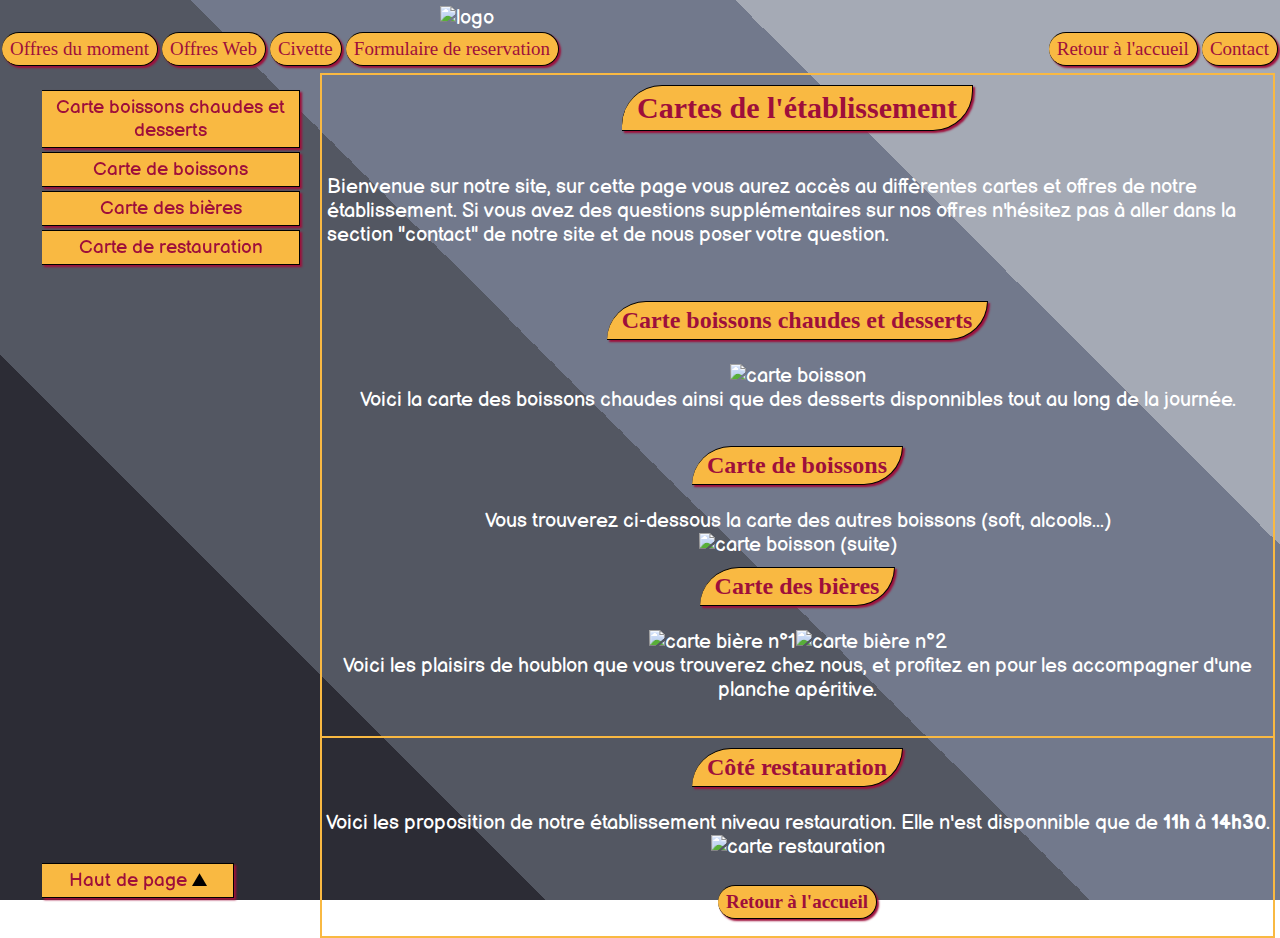
==== Cartes/cartes.html @ 9ee10f63 "Add files via upload" ====
<!doctype html>
<html lang="fr">
    <head>
         <title>Cartes et offres</title>
        <meta charset="utf-8">
        <link rel="stylesheet" href="../styles/html.css">
        <link rel="stylesheet" href="../styles/header.css">
        <link rel="stylesheet" href="../styles/cartes.css">
        <link href="https://fonts.googleapis.com/css2?family=Balsamiq+Sans&display=swap" rel="stylesheet">
        <meta name="author" content="Le versailles">
        <meta name="description" content="formulaire de reservation de couverts">
        <meta name="viewport" content="width=device-width">
         <link rel="shortcut icon" href="../imgs/si.ico">
    </head>
    <body>
         <header id="header">
            <img src="../imgs/si2.png" alt="logo" class="logo">
            <nav>
                <ul>
                    
                    <li><a>Offres du moment</a></li>
                    <li><a>Offres Web</a></li>
                    <li><a href="../Civette/civette.html" title="civette">Civette</a></li>
                    <li><a href="../Formulaire/Formulaire.html" title="réservation">Formulaire de reservation</a></li>
                    <li><a href="../Contact/contact.html" title="contact">Contact</a></li>
                    <li><a href="../index.html" title="accueil">Retour à l'accueil</a></li>
                    
                </ul>
            </nav>
        </header>
         <aside> <ul class="nav">
                    <li><a href="./cartes.html#boisson1" title="carte chauds">Carte boissons chaudes et desserts</a></li>
                    <li><a href="./cartes.html#boisson2" title="cartes boissons">Carte de boissons</a></li>
                    <li><a href="./cartes.html#bieres" title="bières">Carte des bières</a></li>
                    <li><a href="./cartes.html#carter" title="carte restauration">Carte de restauration</a></li>
                   <li><a href="./cartes.html#header" title="haut de page" class="topback">Haut de page <svg height="15px" width="15px" xmlns="http://www.w3.org/2000/svg" viewBox="0 0 100 100">
  <polygon points="50 15, 100 100, 0 100"/>
</svg></a></li>
                   </ul></aside>
        
        <main>
            <div><h1>Cartes de l'établissement</h1></div>
            <br/>
            <p>Bienvenue sur notre site, sur cette page vous aurez accès au diffèrentes cartes et offres de notre établissement. Si vous avez des questions supplémentaires sur nos offres n'hésitez pas à aller dans la section "contact" de notre site et de nous poser votre question.</p>
            <br/>
            
             
            
            <section id="boisson1">
                <div><h2>Carte boissons chaudes et desserts</h2></div>
                <br/>
                <figure>
                <img src="../imgs/carte1.jpg" alt="carte boisson"><figcaption> Voici la carte des boissons chaudes ainsi que des desserts disponnibles tout au long de la journée.</figcaption></figure>
                    </section>
            <br/>
            <section id="boisson2">
                <div><h2>Carte de boissons</h2></div>
                <br/>
                <figure><figcaption> Vous trouverez ci-dessous la carte des autres boissons (soft, alcools...)</figcaption><img src="../imgs/carte2.jpg" alt="carte boisson (suite)" class="double">
                </figure>
            </section>
            <section id="bieres">
                <div><h2>Carte des bières</h2></div>
                <br/>
                <figure><img src="../imgs/carteb1.jpg" alt="carte bière n°1"><img src="../imgs/carteb2.jpg" alt="carte bière n°2"><figcaption> Voici les plaisirs de houblon que vous trouverez chez nous, et profitez en pour les accompagner d'une planche apéritive.</figcaption>
                </figure>
            </section>
            <br/>
           <hr/>
            <section id="carter">
                <div><h2>Côté restauration</h2></div>
                <br/>
                <figure><figcaption>Voici les proposition de notre établissement niveau restauration. Elle n'est disponnible que de <strong>11h</strong> à <strong>14h30</strong>.</figcaption>
                    <img src="../imgs/carte3.jpg" alt="carte restauration" class="double">
                    </figure>
            </section>
            <br/>
            <p class="center"><strong><a href="../index.html" title="accueil">Retour à l'accueil</a></strong></p>
        </main>
    </body>
</html>
---- styles/html.css ----
/* || HTML */

html, body {
  margin: 0;
  padding: 0;
    color: white;
}

html {
    box-sizing: border-box;
}

*, *::before, *::after {
    color: inherit;
    box-sizing: inherit;
}

html {
  font-size: 20px;
    font-family: 'Balsamiq Sans', cursive;
    background-image: linear-gradient(45deg, #2c2c35 25%,  #535762 25% 50%, #72798c 50% 75%, #a5aab5 75%);
    background-size: 100% 100vh;
    background-attachment: fixed;
}

body, main, article, section {
  max-width: 100vw;
  margin: 0 ;
 
}

hr {
    border: none;
    border-bottom: 2px solid #f9b942;
}
---- styles/header.css ----
/* || header */

.logo {
    margin: 0 auto;
    padding: 0;
    display: block;
    padding-top: 6px;
}



nav li {
    font-family: bradley hand, cursive;
}

nav ul {
    list-style-type: none;
    margin: 0;
  padding: 0;
    width: 100%;
    
}

nav li {
    float: left;

}


nav ul li:nth-child(5) {
    float: right;
}

nav ul li:nth-child(6) {
    float: right;
}

nav li a {
  display: inline-block;
  color: #9e0f3b;
  text-align: center;
  text-decoration: none;
     border-bottom: 1px solid black;
    border-top: 1px solid black;
        border-right: 1px solid black;
    border-radius: 30px;
     background-color: #f9b942;
    box-shadow: 2px 2px 2px #9e0f3b;
    margin: 2px;
}

nav li a:hover{
    color: #f9b942;
    background-color: #9e0f3b;
     border-bottom: 1px solid #9e0f3b;
    border-top: 1px solid #9e0f3b;
        border-right: 1px solid #9e0f3b;
    box-shadow: 2px 2px 2px #f9b942;
}

nav li a:active{
        color: #f9b942;
    box-shadow: 2px 2px 2px #f9b942 inset;
}

nav {
    display: flex;
    max-width: 100%;
}

img {
    width: 400px;
    padding: 0;
    
}

a {
  display: inline-block;
  color: #9e0f3b;
  text-align: center;
    padding: 5px 8px 5px 8px;
  text-decoration: none;
     border-bottom: 1px solid black;
    border-top: 1px solid black;
        border-right: 1px solid black;
    border-radius: 30px;
     background-color: #f9b942;
    box-shadow: 2px 2px 2px #9e0f3b;
    margin: 2px;
    font-size: 19px;
}

a:hover{
    color: #f9b942;
    background-color: #9e0f3b;
     border-bottom: 1px solid #9e0f3b;
    border-top: 1px solid #9e0f3b;
        border-right: 1px solid #9e0f3b;
    box-shadow: 2px 2px 2px #f9b942;
}

a:active{
        color: #f9b942;
    box-shadow: 2px 2px 2px #f9b942 inset;
}
---- styles/cartes.css ----
h1, h2 {
     display: inline-block;
    text-align: center;
    margin: auto;
    padding: 5px 15px 5px 15px;
    font-family: bradley hand, cursive;
  color: #9e0f3b;
     border-bottom: 1px solid black;
    border-top: 1px solid black;
        border-right: 1px solid black;
    border-radius: 40px 0;
     background-color: #f9b942;
    box-shadow: 2px 2px 2px #9e0f3b;
   
}

main {
        border-top: 2px solid #f9b942;
    border-left: 2px solid #f9b942;
    border-right: 2px solid #f9b942;
    margin-top: 5px;
    margin-left: 25%;
    margin-right: 5px;
    border-bottom: 2px solid #f9b942;
} 


div {
    display: block;
    text-align: center;
    margin-top: 10px;
}

figure {
    display: block;
    text-align: center;
    margin: auto;
}

h1 {
    font-size: 30px;
}

h2 {
    font-size: 24px;
}

figure img {
    max-width: 90%;
    width: 400px;
    height: 797px;
}

p.center {
    display: block;
    text-align: center;
    margin: auto;
    margin-bottom: 15px;
    font-family: bradley hand, cursive;
}

.double {
    width: 800px;
    max-width: 100%;
}

aside ul {
    list-style-type: none;
}

aside {
    float: left;
    width: 15%;
    display: inline-block;
    position: sticky;
    top: 0;
}

aside a {
    border-radius: 0;
    width: 170%;
}

.topback {
    position: fixed;
    bottom: 0;
    width: 15%;
}


p {
    margin-left: 5px;
}

svg {
    margin: 0;
}
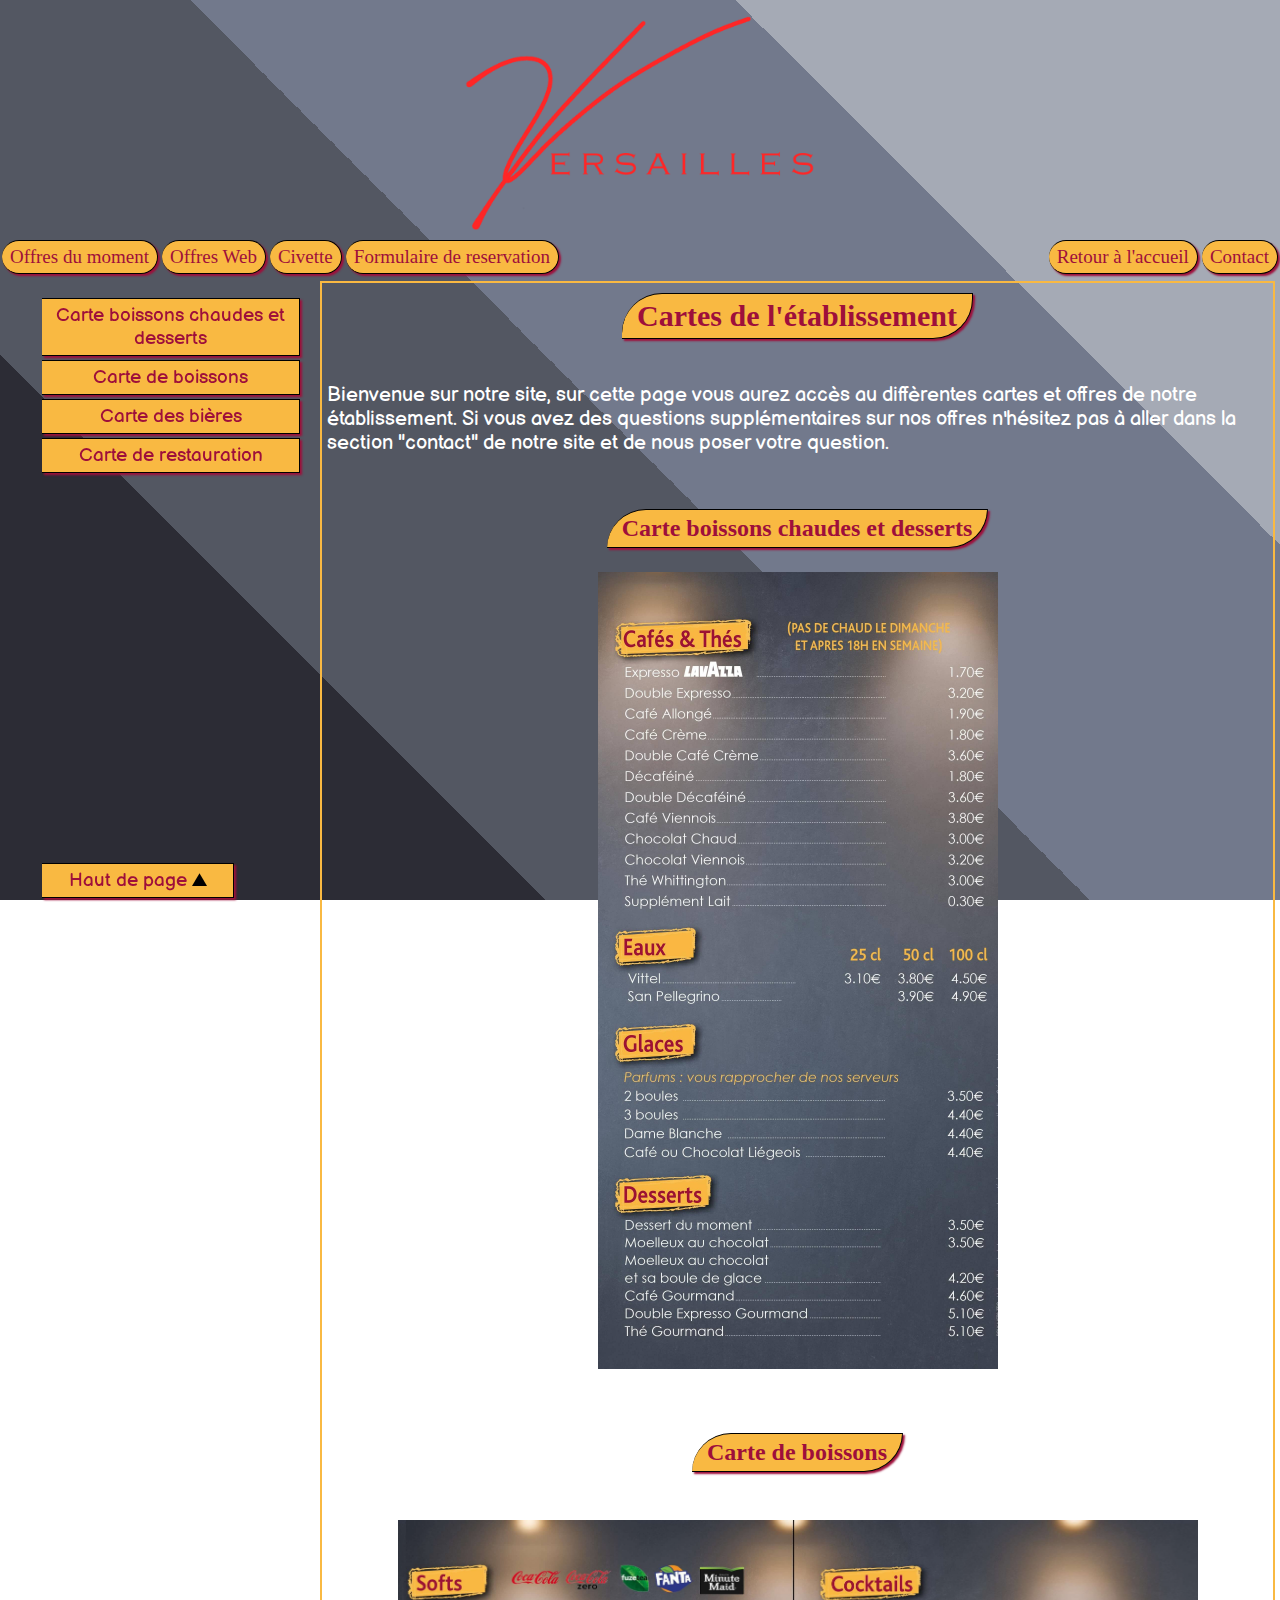
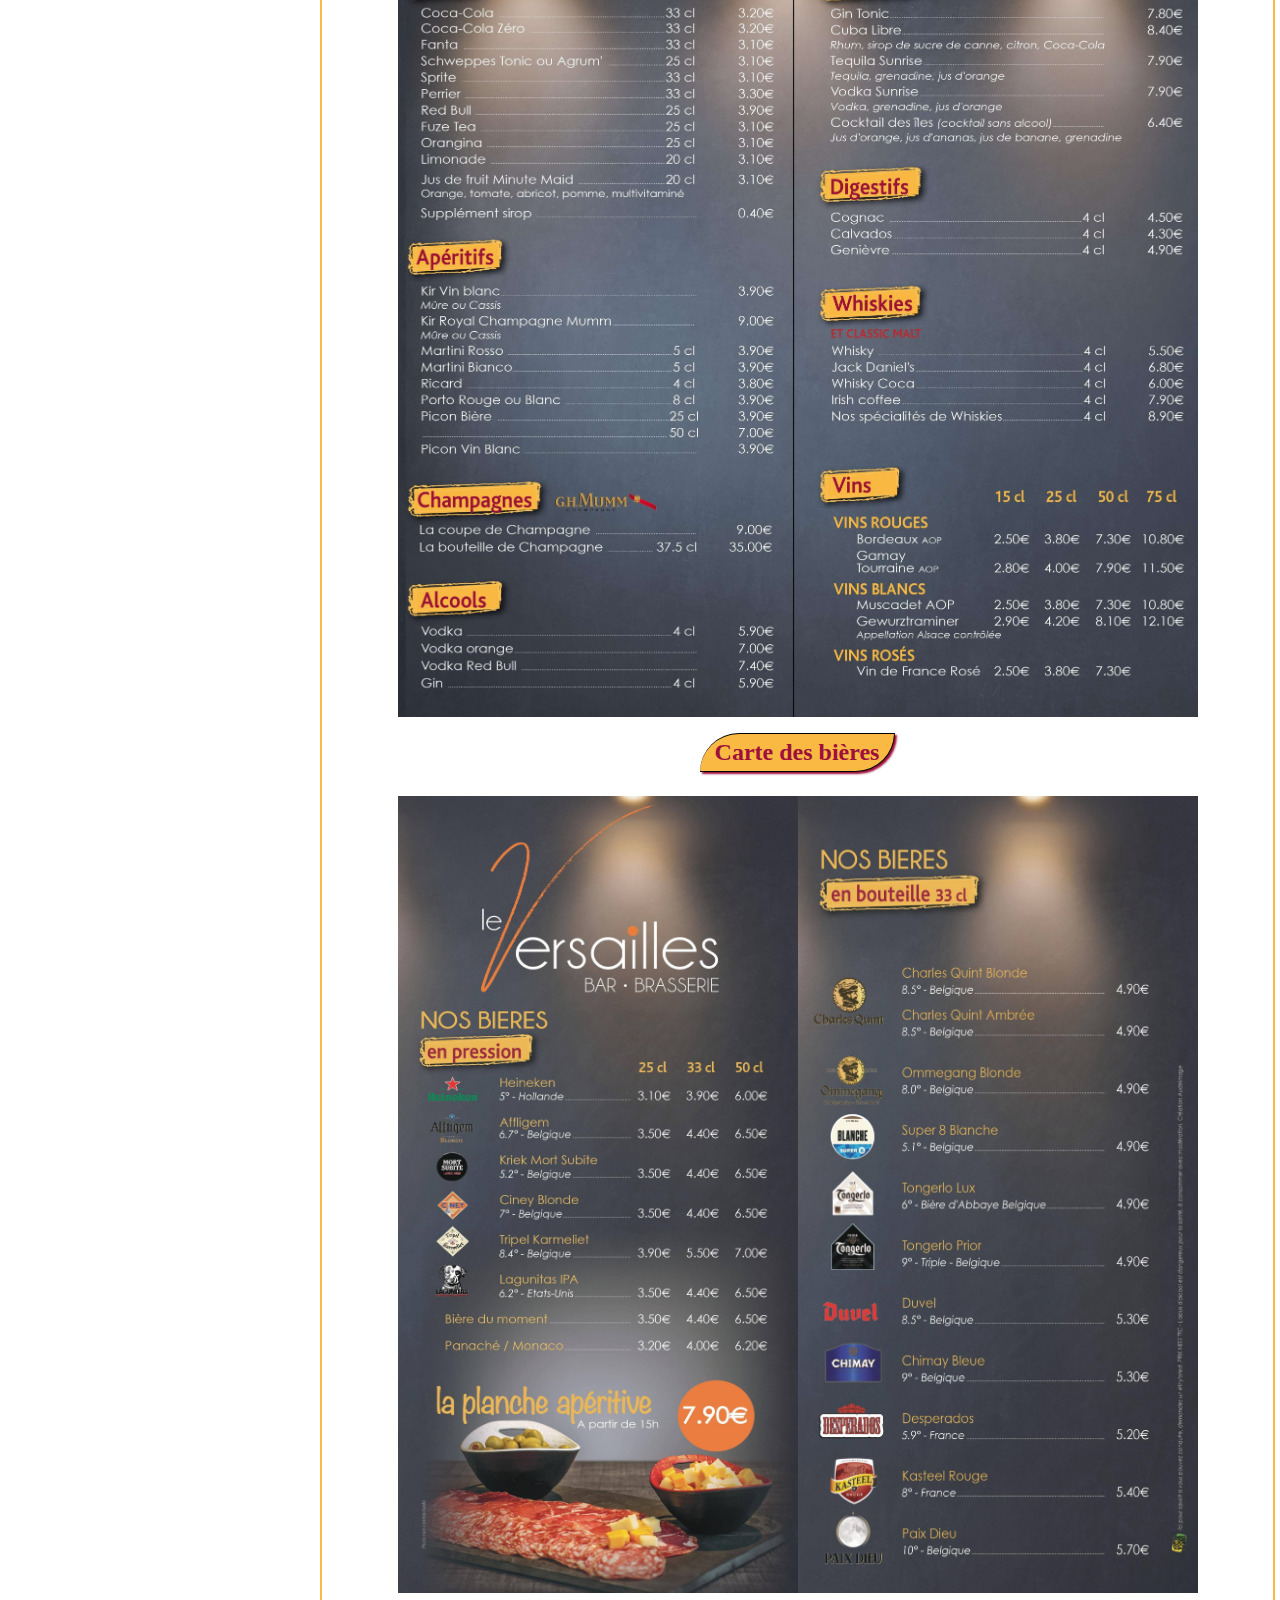
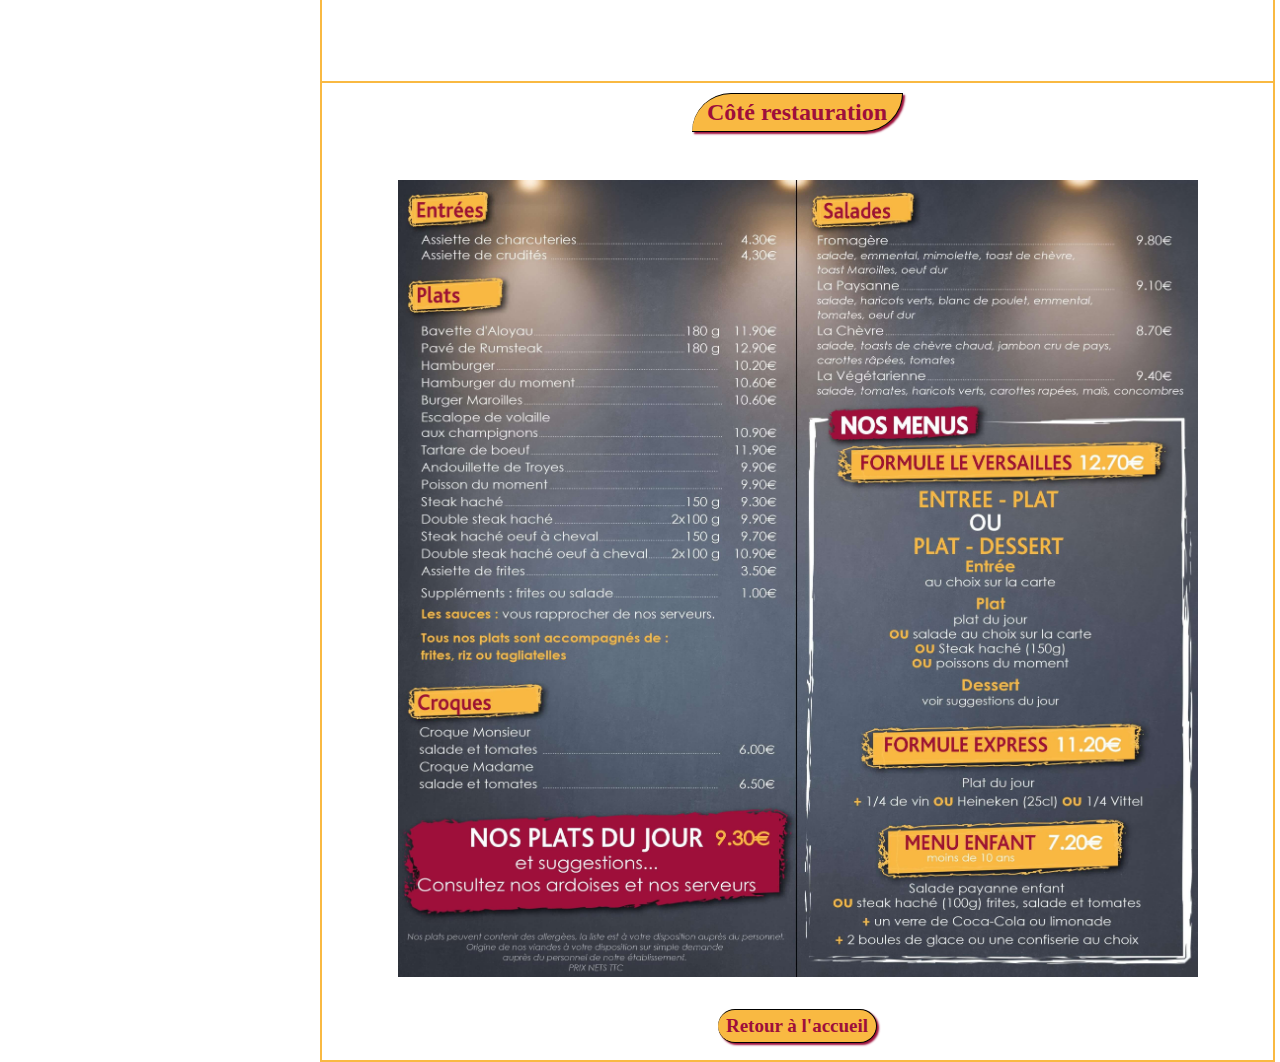
==== commit 93a812a0: "Add files via upload" ====
--- a/Cartes/cartes.html
+++ b/Cartes/cartes.html
@@ -8,7 +8,7 @@
         <link rel="stylesheet" href="../styles/cartes.css">
         <link href="https://fonts.googleapis.com/css2?family=Balsamiq+Sans&display=swap" rel="stylesheet">
         <meta name="author" content="Le versailles">
-        <meta name="description" content="formulaire de reservation de couverts">
+        <meta name="description" content="Cartes de l'établissement">
         <meta name="viewport" content="width=device-width">
          <link rel="shortcut icon" href="../imgs/si.ico">
     </head>
@@ -18,7 +18,7 @@
             <nav>
                 <ul>
                     
-                    <li><a>Offres du moment</a></li>
+                    <li><a href="../Offres/offres.html" title="Offres du moment">Offres du moment</a></li>
                     <li><a>Offres Web</a></li>
                     <li><a href="../Civette/civette.html" title="civette">Civette</a></li>
                     <li><a href="../Formulaire/Formulaire.html" title="réservation">Formulaire de reservation</a></li>
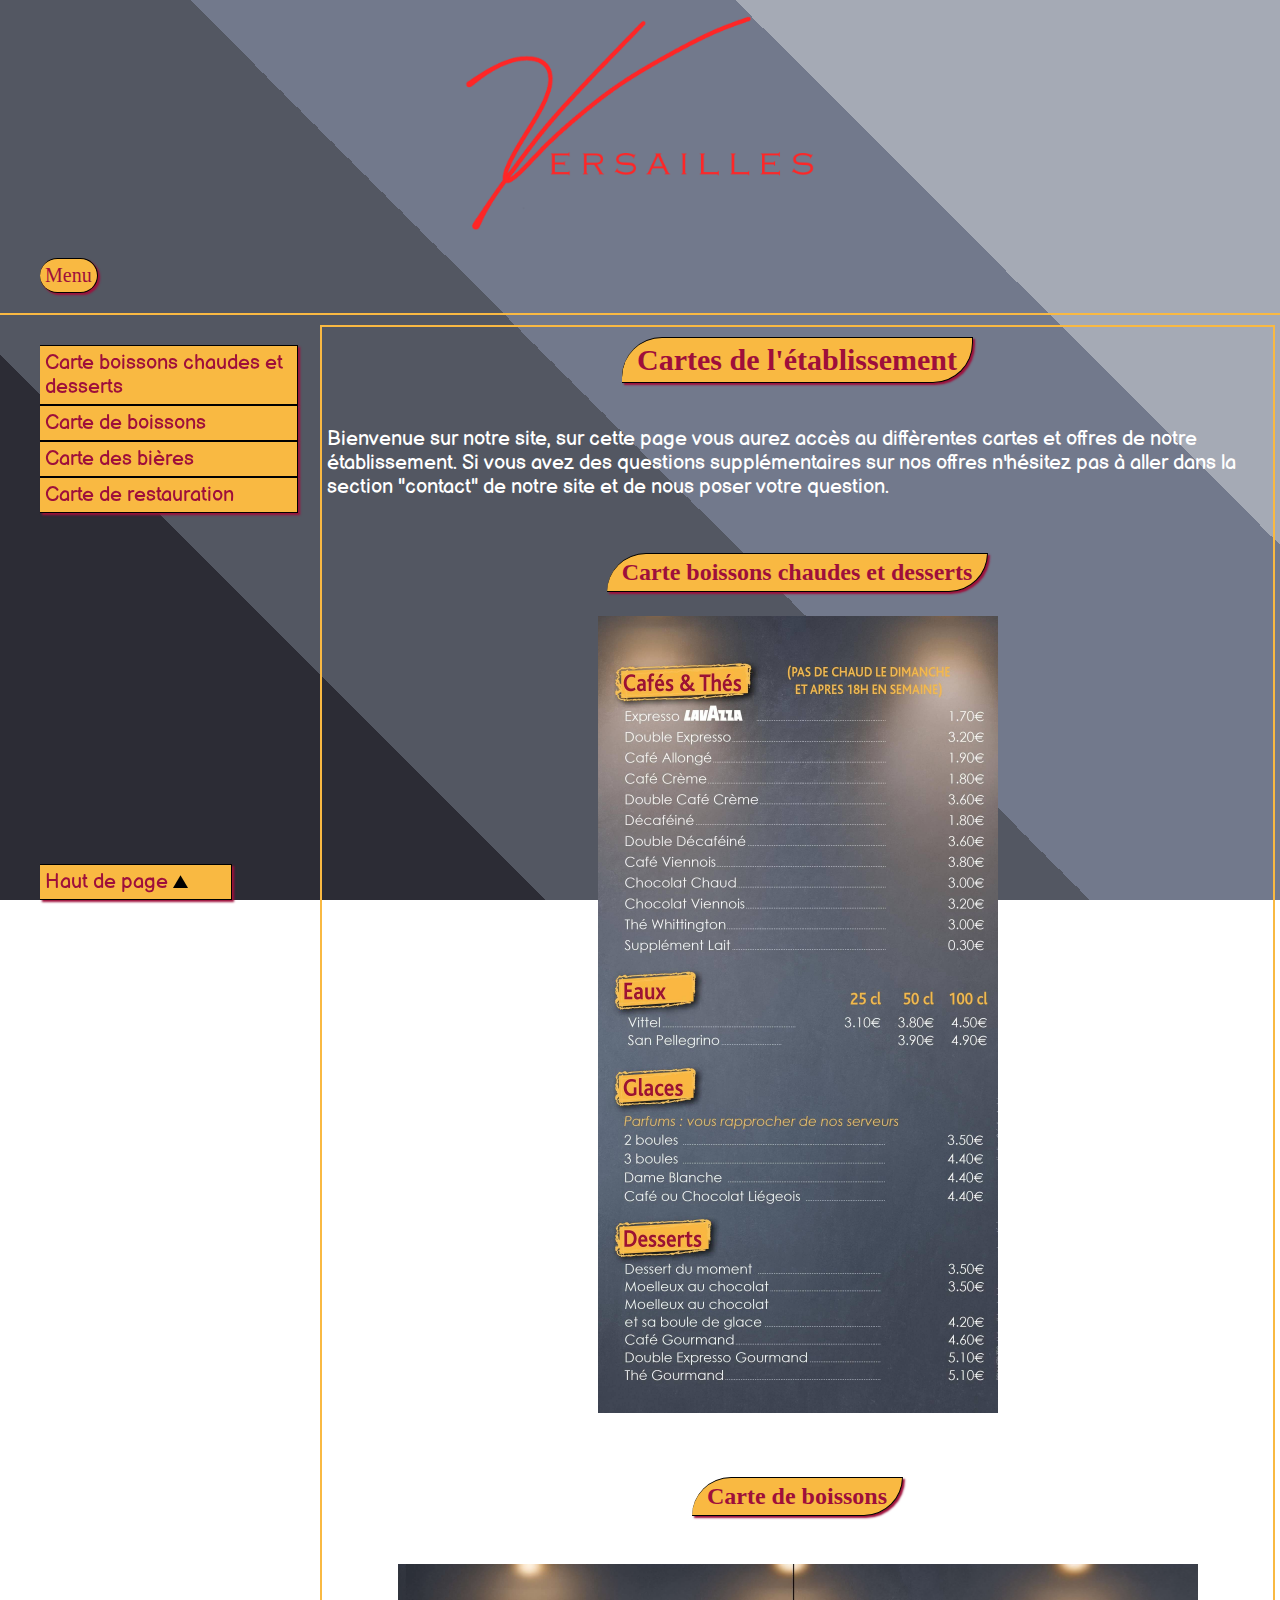
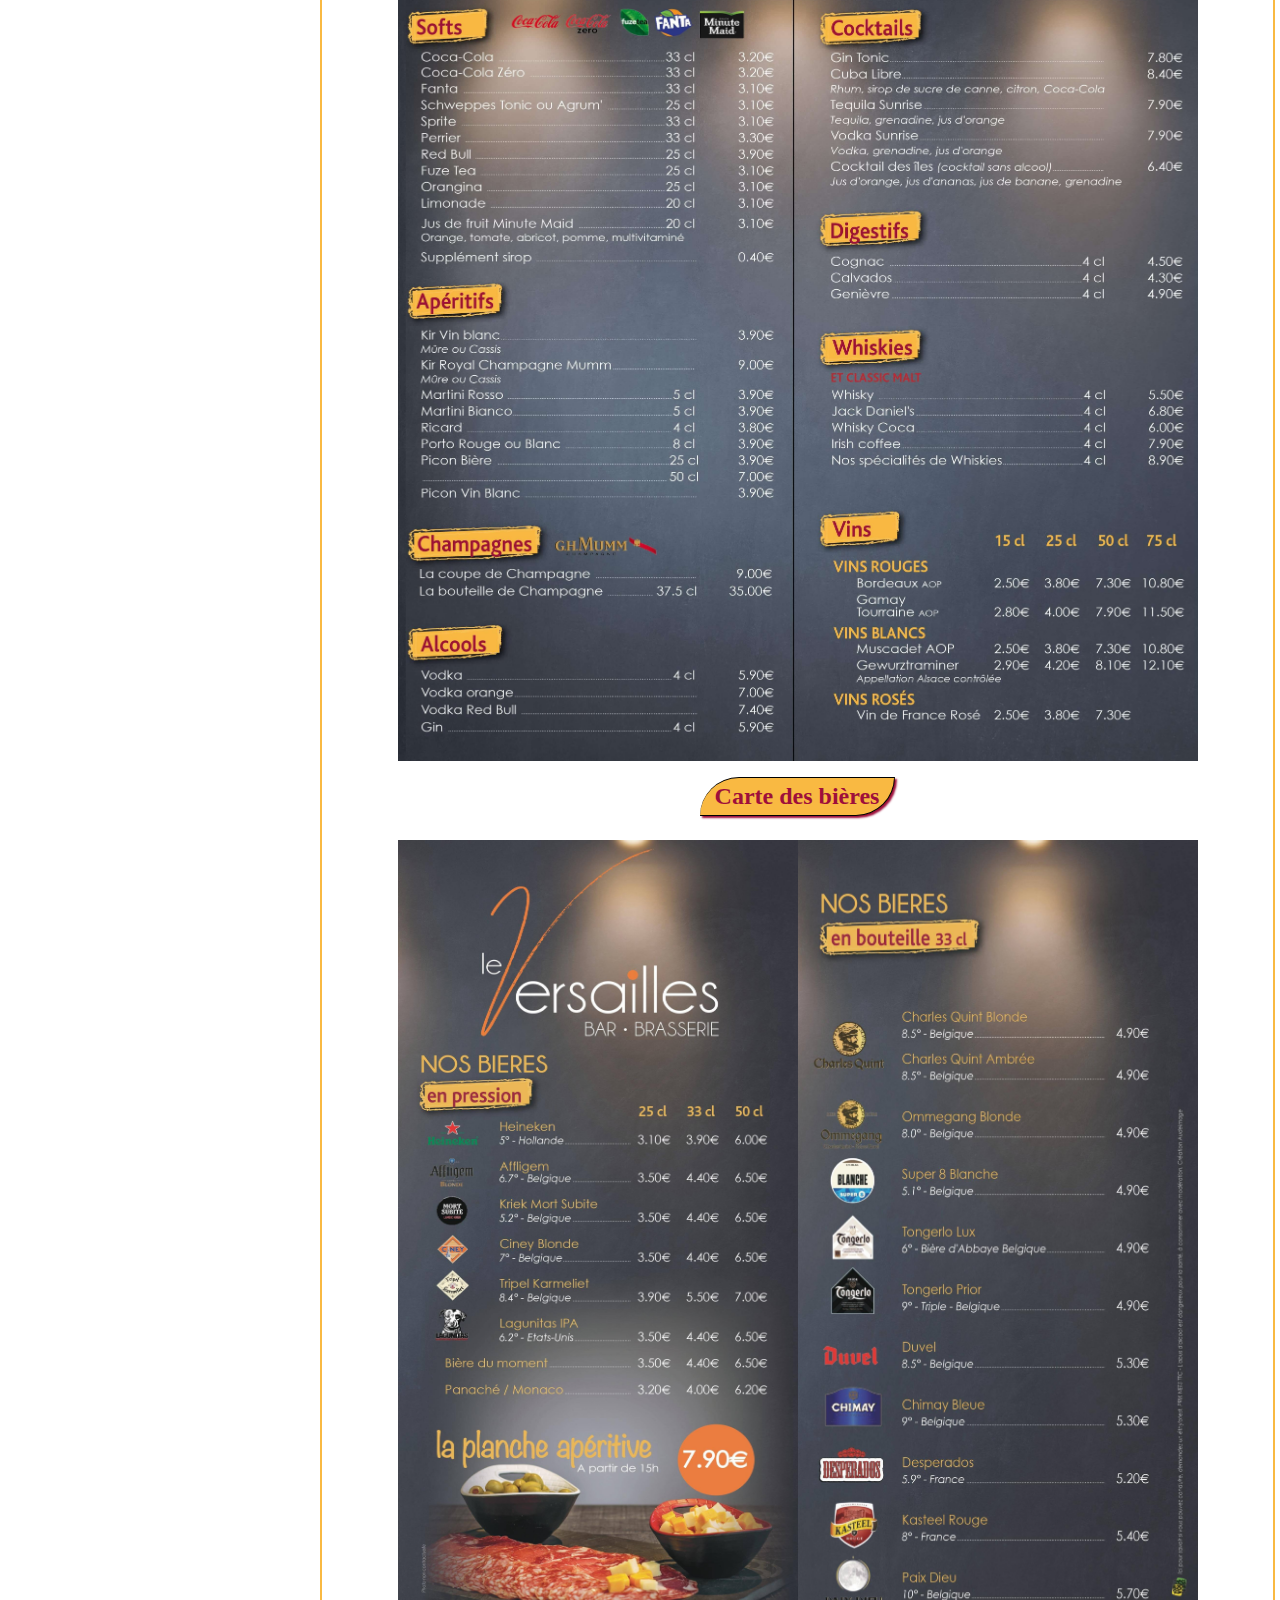
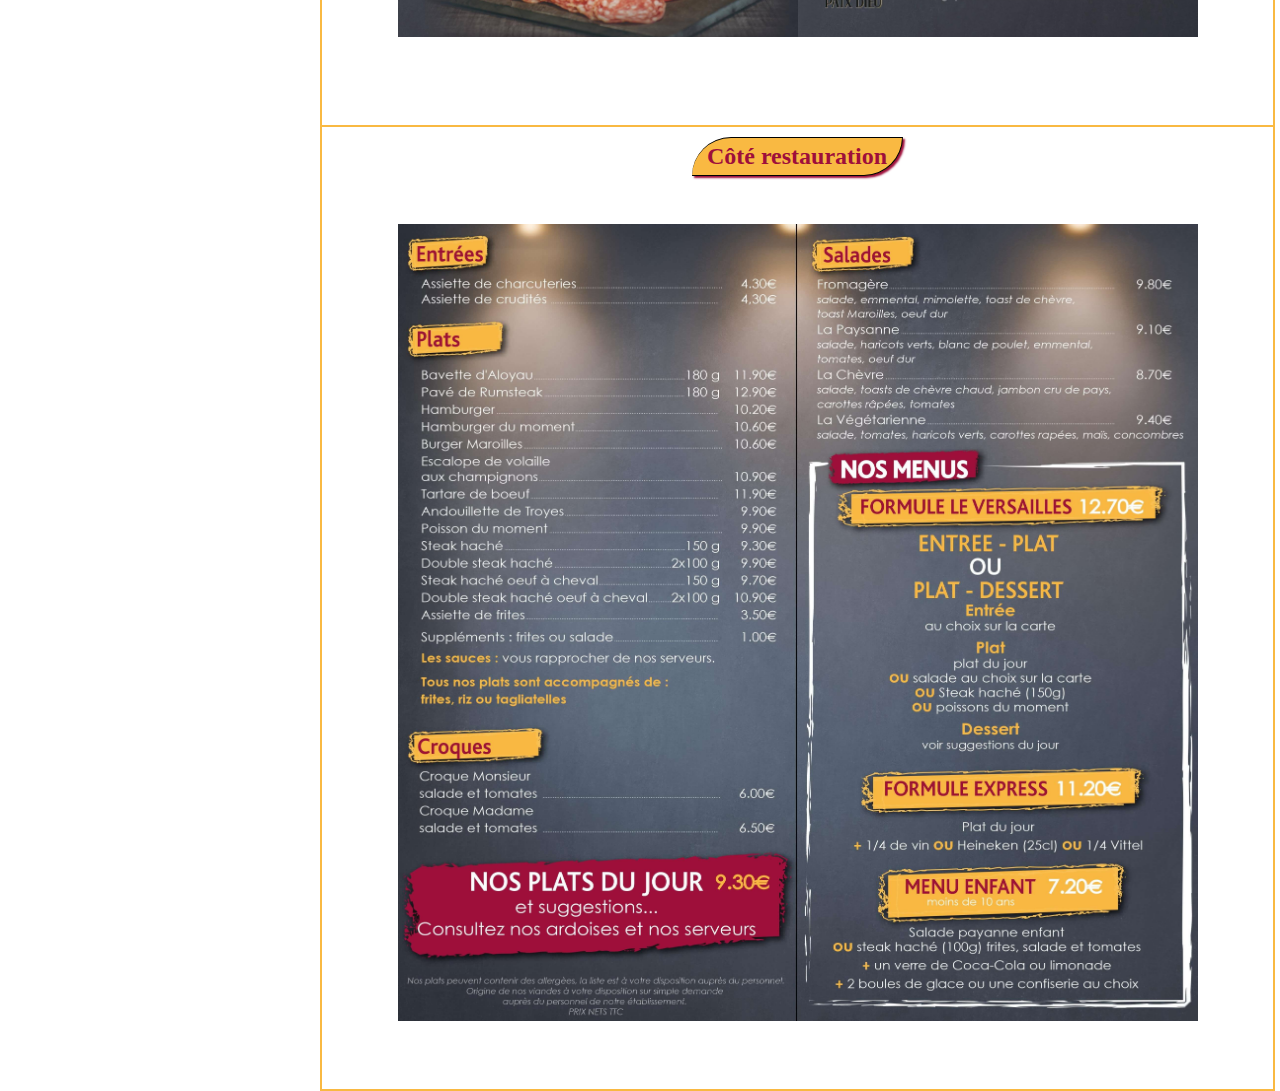
==== commit e145dcb0: "Add files via upload" ====
--- a/Cartes/cartes.html
+++ b/Cartes/cartes.html
@@ -13,21 +13,18 @@
          <link rel="shortcut icon" href="../imgs/si.ico">
     </head>
     <body>
-         <header id="header">
-            <img src="../imgs/si2.png" alt="logo" class="logo">
+        <header id="header">
+            <a href="../index.html" title="accueil"><img src="../imgs/si2.png" alt="logo" class="logo"></a>
             <nav>
-                <ul>
-                    
+                <ul><li class="menu">Menu<ul>
                     <li><a href="../Offres/offres.html" title="Offres du moment">Offres du moment</a></li>
                     <li><a>Offres Web</a></li>
                     <li><a href="../Civette/civette.html" title="civette">Civette</a></li>
                     <li><a href="../Formulaire/Formulaire.html" title="réservation">Formulaire de reservation</a></li>
                     <li><a href="../Contact/contact.html" title="contact">Contact</a></li>
-                    <li><a href="../index.html" title="accueil">Retour à l'accueil</a></li>
-                    
-                </ul>
+                    </ul></li></ul>
             </nav>
-        </header>
+        </header><hr/>
          <aside> <ul class="nav">
                     <li><a href="./cartes.html#boisson1" title="carte chauds">Carte boissons chaudes et desserts</a></li>
                     <li><a href="./cartes.html#boisson2" title="cartes boissons">Carte de boissons</a></li>
--- a/styles/header.css
+++ b/styles/header.css
@@ -1,13 +1,34 @@
-/* || header */
+/* header */
 
 .logo {
     margin: 0 auto;
     padding: 0;
     display: block;
     padding-top: 6px;
+    width: 400px;
 }
 
 
+/*
+* {
+    background-color: grey;
+}
+*/
+/*
+
+header {
+    background-image: radial-gradient(white, grey);
+}
+
+.logo {
+    background-color: transparent;
+}
+*/
+img {
+    width: 400px;
+    padding: 0;
+    
+}
 
 nav li {
     font-family: bradley hand, cursive;
@@ -15,41 +36,10 @@
 
 nav ul {
     list-style-type: none;
-    margin: 0;
-  padding: 0;
-    width: 100%;
-    
-}
-
-nav li {
-    float: left;
-
 }
 
 
-nav ul li:nth-child(5) {
-    float: right;
-}
-
-nav ul li:nth-child(6) {
-    float: right;
-}
-
-nav li a {
-  display: inline-block;
-  color: #9e0f3b;
-  text-align: center;
-  text-decoration: none;
-     border-bottom: 1px solid black;
-    border-top: 1px solid black;
-        border-right: 1px solid black;
-    border-radius: 30px;
-     background-color: #f9b942;
-    box-shadow: 2px 2px 2px #9e0f3b;
-    margin: 2px;
-}
-
-nav li a:hover{
+nav li a:hover, aside a:hover{
     color: #f9b942;
     background-color: #9e0f3b;
      border-bottom: 1px solid #9e0f3b;
@@ -63,22 +53,18 @@
     box-shadow: 2px 2px 2px #f9b942 inset;
 }
 
-nav {
-    display: flex;
-    max-width: 100%;
+
+nav ul li ul{
+    display: none;
 }
 
-img {
-    width: 400px;
-    padding: 0;
-    
+nav ul li:hover ul{
+    display: block;
 }
 
-a {
-  display: inline-block;
+nav li a, aside a {
+    display: inline-block;
   color: #9e0f3b;
-  text-align: center;
-    padding: 5px 8px 5px 8px;
   text-decoration: none;
      border-bottom: 1px solid black;
     border-top: 1px solid black;
@@ -86,20 +72,32 @@
     border-radius: 30px;
      background-color: #f9b942;
     box-shadow: 2px 2px 2px #9e0f3b;
-    margin: 2px;
-    font-size: 19px;
+    padding: 5px;
 }
 
-a:hover{
-    color: #f9b942;
-    background-color: #9e0f3b;
-     border-bottom: 1px solid #9e0f3b;
-    border-top: 1px solid #9e0f3b;
-        border-right: 1px solid #9e0f3b;
-    box-shadow: 2px 2px 2px #f9b942;
+.menu {
+    cursor: pointer;
+    display: inline-block;
+  color: #9e0f3b;
+     border-bottom: 1px solid black;
+    border-top: 1px solid black;
+        border-right: 1px solid black;
+    border-radius: 30px;
+     background-color: #f9b942;
+    box-shadow: 2px 2px 2px #9e0f3b;
+    padding: 5px;
 }
 
-a:active{
-        color: #f9b942;
-    box-shadow: 2px 2px 2px #f9b942 inset;
+.menu:hover {
+   display: inline-block;
+  color: unset;
+   border: unset;
+    border-radius: 30px;
+     background-color: unset;
+    box-shadow: unset;
+    padding: 5px;
 }
+
+nav ul li a {
+    text-decoration: none;
+}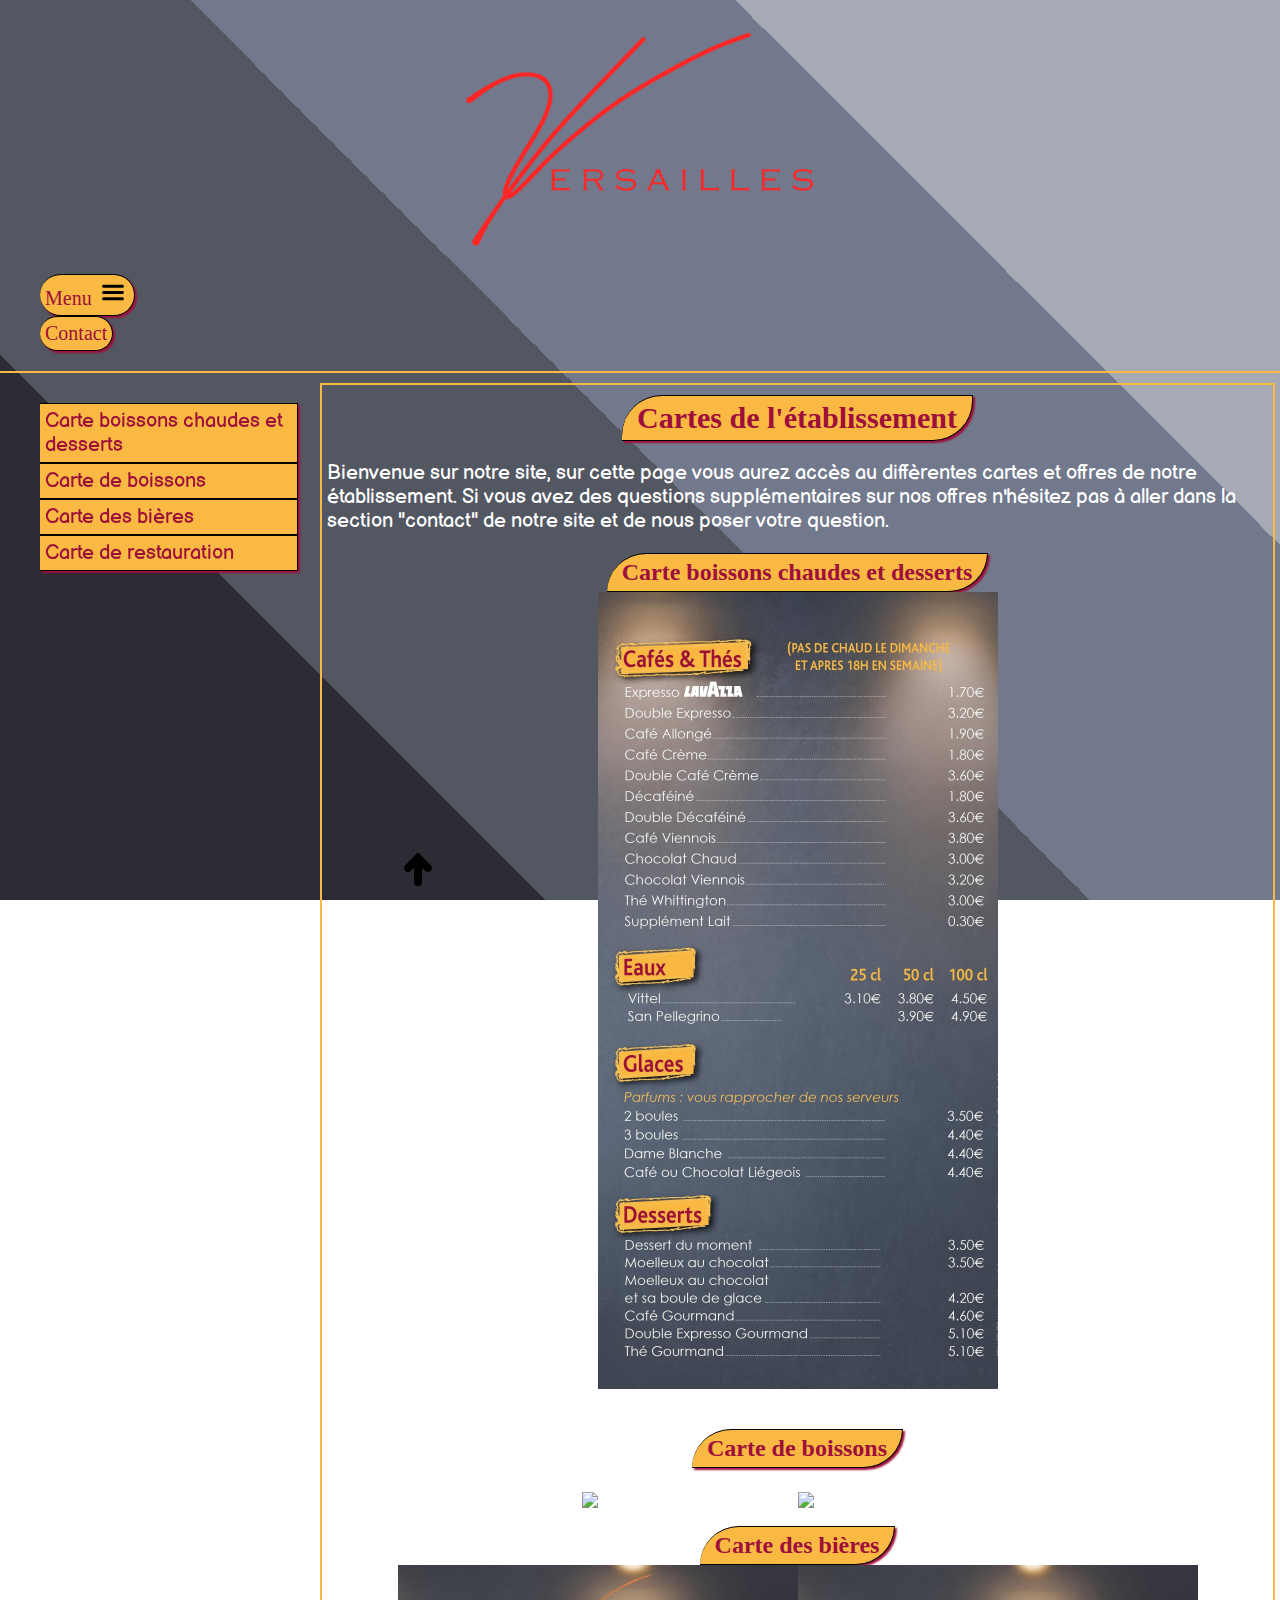
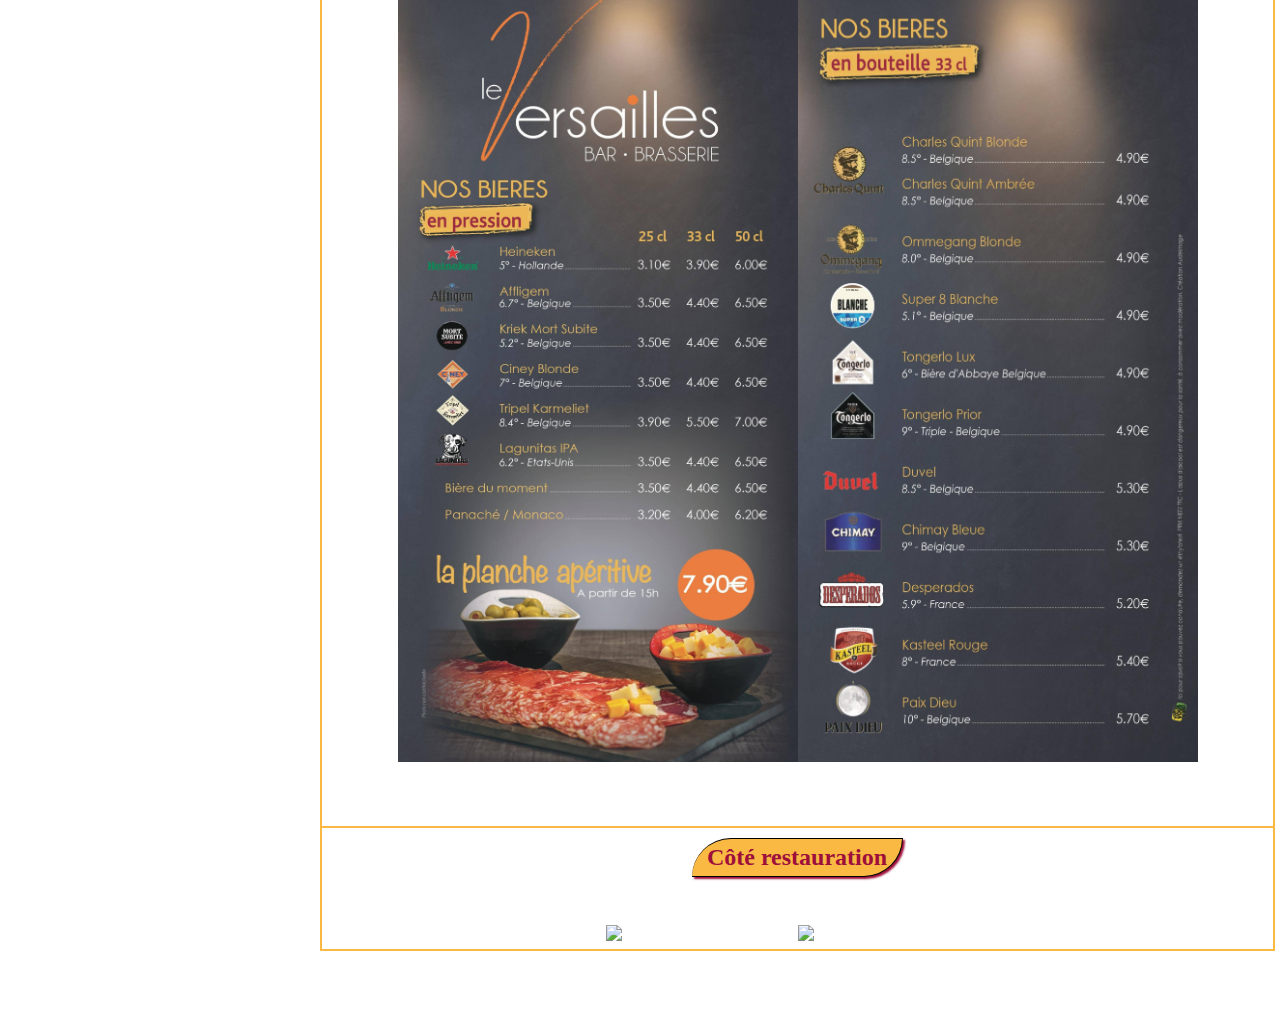
==== commit fb00c0eb: "Add files via upload" ====
--- a/Cartes/cartes.html
+++ b/Cartes/cartes.html
@@ -13,16 +13,17 @@
          <link rel="shortcut icon" href="../imgs/si.ico">
     </head>
     <body>
-        <header id="header">
-            <a href="../index.html" title="accueil"><img src="../imgs/si2.png" alt="logo" class="logo"></a>
+        <header>
+            <div><div class="logo"><a href="../index.html" title="accueil"><img src="../imgs/si2.png" alt="logo" class="logo"></a></div></div>
             <nav>
-                <ul><li class="menu">Menu<ul>
+                <ul><li class="menu">Menu <svg height="25px" id="Layer_1" style="enable-background:new 0 0 32 32;" version="1.1" viewBox="0 0 32 32" width="32px" xmlns="http://www.w3.org/2000/svg" xmlns:xlink="http://www.w3.org/1999/xlink"><path d="M4,10h24c1.104,0,2-0.896,2-2s-0.896-2-2-2H4C2.896,6,2,6.896,2,8S2.896,10,4,10z M28,14H4c-1.104,0-2,0.896-2,2  s0.896,2,2,2h24c1.104,0,2-0.896,2-2S29.104,14,28,14z M28,22H4c-1.104,0-2,0.896-2,2s0.896,2,2,2h24c1.104,0,2-0.896,2-2  S29.104,22,28,22z"/></svg><ul>
+                    <li><a href="../Cartes/cartes.html" title="cartes">Cartes et offres</a></li>
                     <li><a href="../Offres/offres.html" title="Offres du moment">Offres du moment</a></li>
-                    <li><a>Offres Web</a></li>
+                    <!--<li><a>Offres Web</a></li>-->
                     <li><a href="../Civette/civette.html" title="civette">Civette</a></li>
                     <li><a href="../Formulaire/Formulaire.html" title="réservation">Formulaire de reservation</a></li>
-                    <li><a href="../Contact/contact.html" title="contact">Contact</a></li>
-                    </ul></li></ul>
+                    
+                    </ul></li><li class="lastchild"><a href="../Contact/contact.html" title="contact">Contact</a></li></ul>
             </nav>
         </header><hr/>
          <aside> <ul class="nav">
@@ -30,50 +31,52 @@
                     <li><a href="./cartes.html#boisson2" title="cartes boissons">Carte de boissons</a></li>
                     <li><a href="./cartes.html#bieres" title="bières">Carte des bières</a></li>
                     <li><a href="./cartes.html#carter" title="carte restauration">Carte de restauration</a></li>
-                   <li><a href="./cartes.html#header" title="haut de page" class="topback">Haut de page <svg height="15px" width="15px" xmlns="http://www.w3.org/2000/svg" viewBox="0 0 100 100">
-  <polygon points="50 15, 100 100, 0 100"/>
-</svg></a></li>
                    </ul></aside>
         
         <main>
             <div><h1>Cartes de l'établissement</h1></div>
-            <br/>
+            
             <p>Bienvenue sur notre site, sur cette page vous aurez accès au diffèrentes cartes et offres de notre établissement. Si vous avez des questions supplémentaires sur nos offres n'hésitez pas à aller dans la section "contact" de notre site et de nous poser votre question.</p>
-            <br/>
+           
             
              
             
             <section id="boisson1">
                 <div><h2>Carte boissons chaudes et desserts</h2></div>
-                <br/>
+                
                 <figure>
                 <img src="../imgs/carte1.jpg" alt="carte boisson"><figcaption> Voici la carte des boissons chaudes ainsi que des desserts disponnibles tout au long de la journée.</figcaption></figure>
                     </section>
-            <br/>
+            
             <section id="boisson2">
                 <div><h2>Carte de boissons</h2></div>
-                <br/>
-                <figure><figcaption> Vous trouverez ci-dessous la carte des autres boissons (soft, alcools...)</figcaption><img src="../imgs/carte2.jpg" alt="carte boisson (suite)" class="double">
+               
+                <figure><figcaption> Vous trouverez ci-dessous la carte des autres boissons (soft, alcools...)</figcaption><img src="../imgs/carte2_1.jpg" alt="carte boisson (suite 1)">
+                    <img src="../imgs/carte2_2.jpg" alt="carte boisson (suite 2)">
                 </figure>
             </section>
             <section id="bieres">
                 <div><h2>Carte des bières</h2></div>
-                <br/>
+                
                 <figure><img src="../imgs/carteb1.jpg" alt="carte bière n°1"><img src="../imgs/carteb2.jpg" alt="carte bière n°2"><figcaption> Voici les plaisirs de houblon que vous trouverez chez nous, et profitez en pour les accompagner d'une planche apéritive.</figcaption>
                 </figure>
             </section>
-            <br/>
+            
            <hr/>
             <section id="carter">
                 <div><h2>Côté restauration</h2></div>
                 <br/>
                 <figure><figcaption>Voici les proposition de notre établissement niveau restauration. Elle n'est disponnible que de <strong>11h</strong> à <strong>14h30</strong>.</figcaption>
-                    <img src="../imgs/carte3.jpg" alt="carte restauration" class="double">
+                    <img src="../imgs/carte3_1.jpg" alt="carte restauration 1">
+                    <img src="../imgs/carte3_2.jpg" alt="carte restauration 2">
                     </figure>
             </section>
-            <br/>
-            <p class="center"><strong><a href="../index.html" title="accueil">Retour à l'accueil</a></strong></p>
+            <div class="topback"><a href="./cartes.html#" title="retour en haut de page"><svg baseProfile="tiny" height="48px" id="Layer_1" version="1.2" viewBox="0 0 24 24" width="48px" xml:space="preserve" xmlns="http://www.w3.org/2000/svg" xmlns:xlink="http://www.w3.org/1999/xlink"><path d="M12,3.172L5.586,9.586c-0.781,0.781-0.781,2.047,0,2.828s2.047,0.781,2.828,0L10,10.828v7.242c0,1.104,0.895,2,2,2  c1.104,0,2-0.896,2-2v-7.242l1.586,1.586C15.977,12.805,16.488,13,17,13s1.023-0.195,1.414-0.586c0.781-0.781,0.781-2.047,0-2.828  L12,3.172z"/></svg></a></div>
         </main>
+         <footer>
+            <div class="lastchild2"><a href="./Contact/contact.html" title="contact">Contact</a></div>
+             <div class="centerf foot"><a href="../index.html" title="accueil">Retour à l'accueil</a></div>
+        </footer>
     </body>
 </html>
                 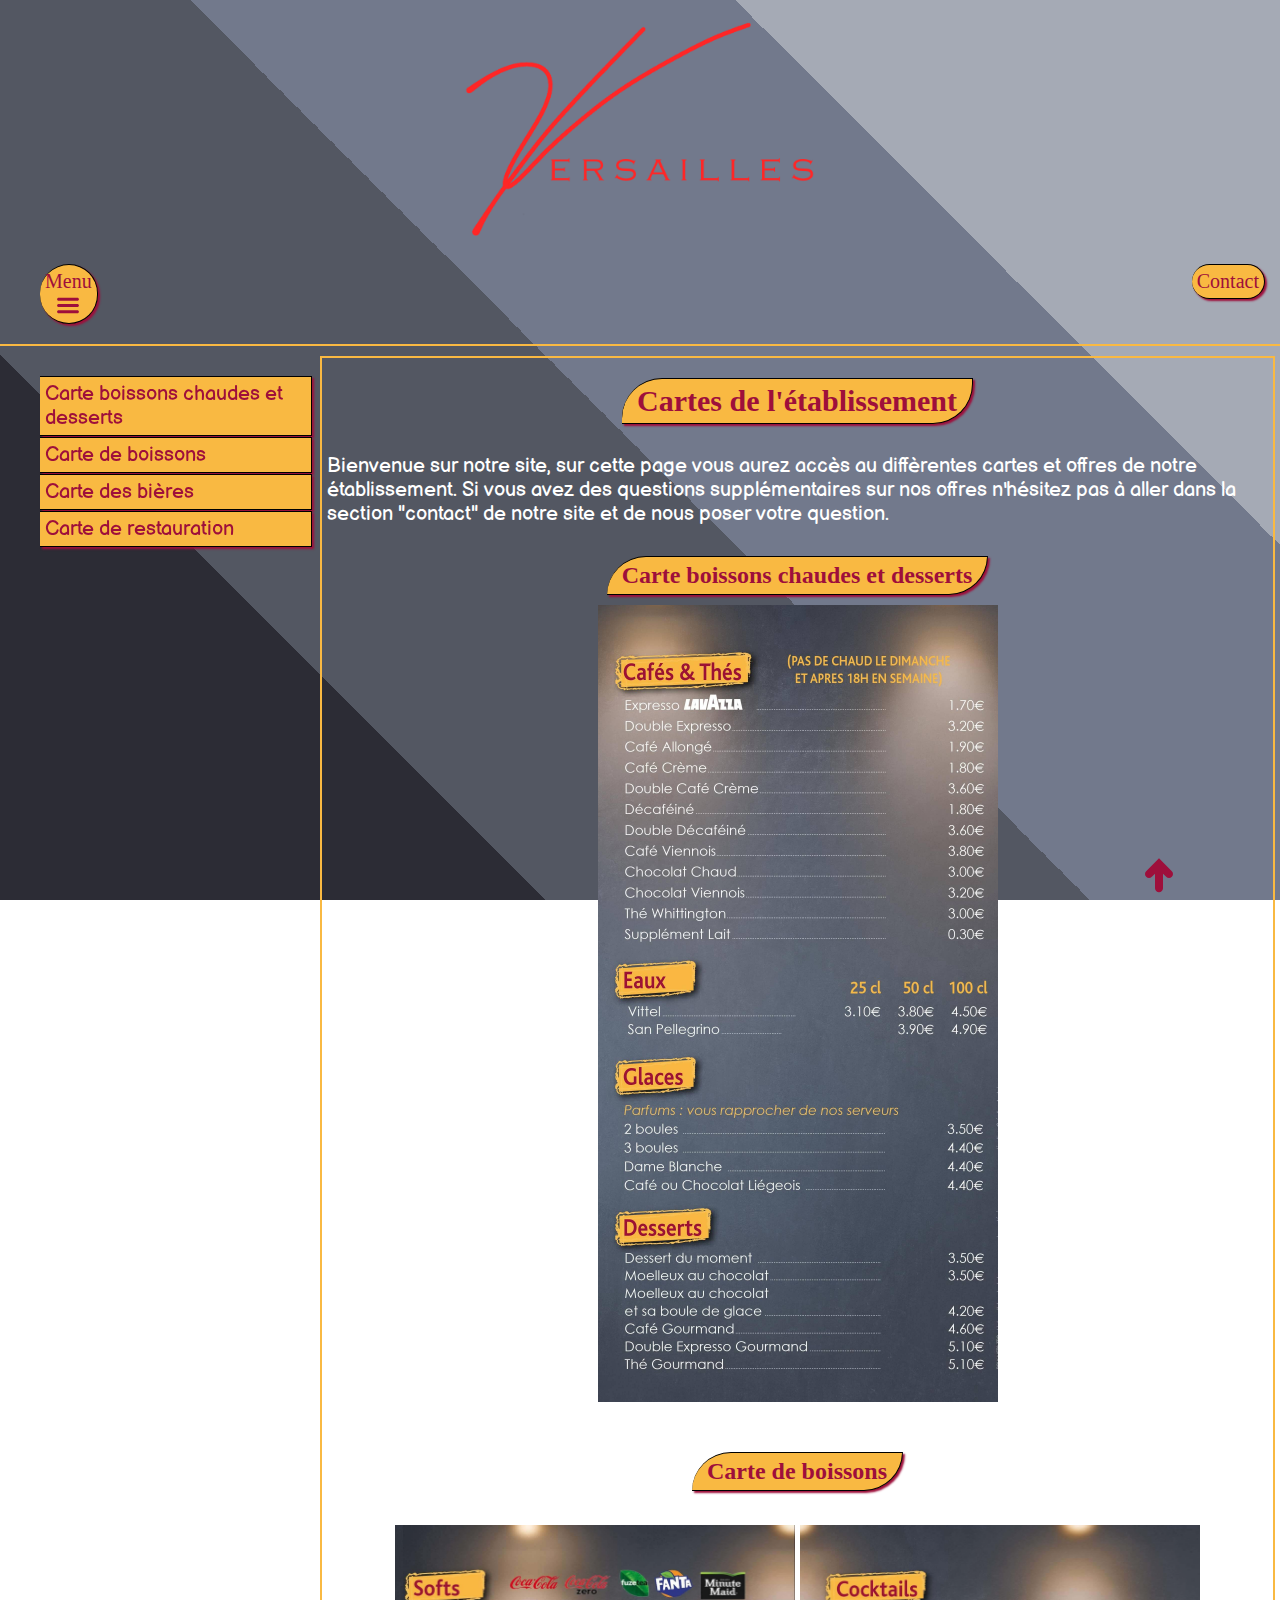
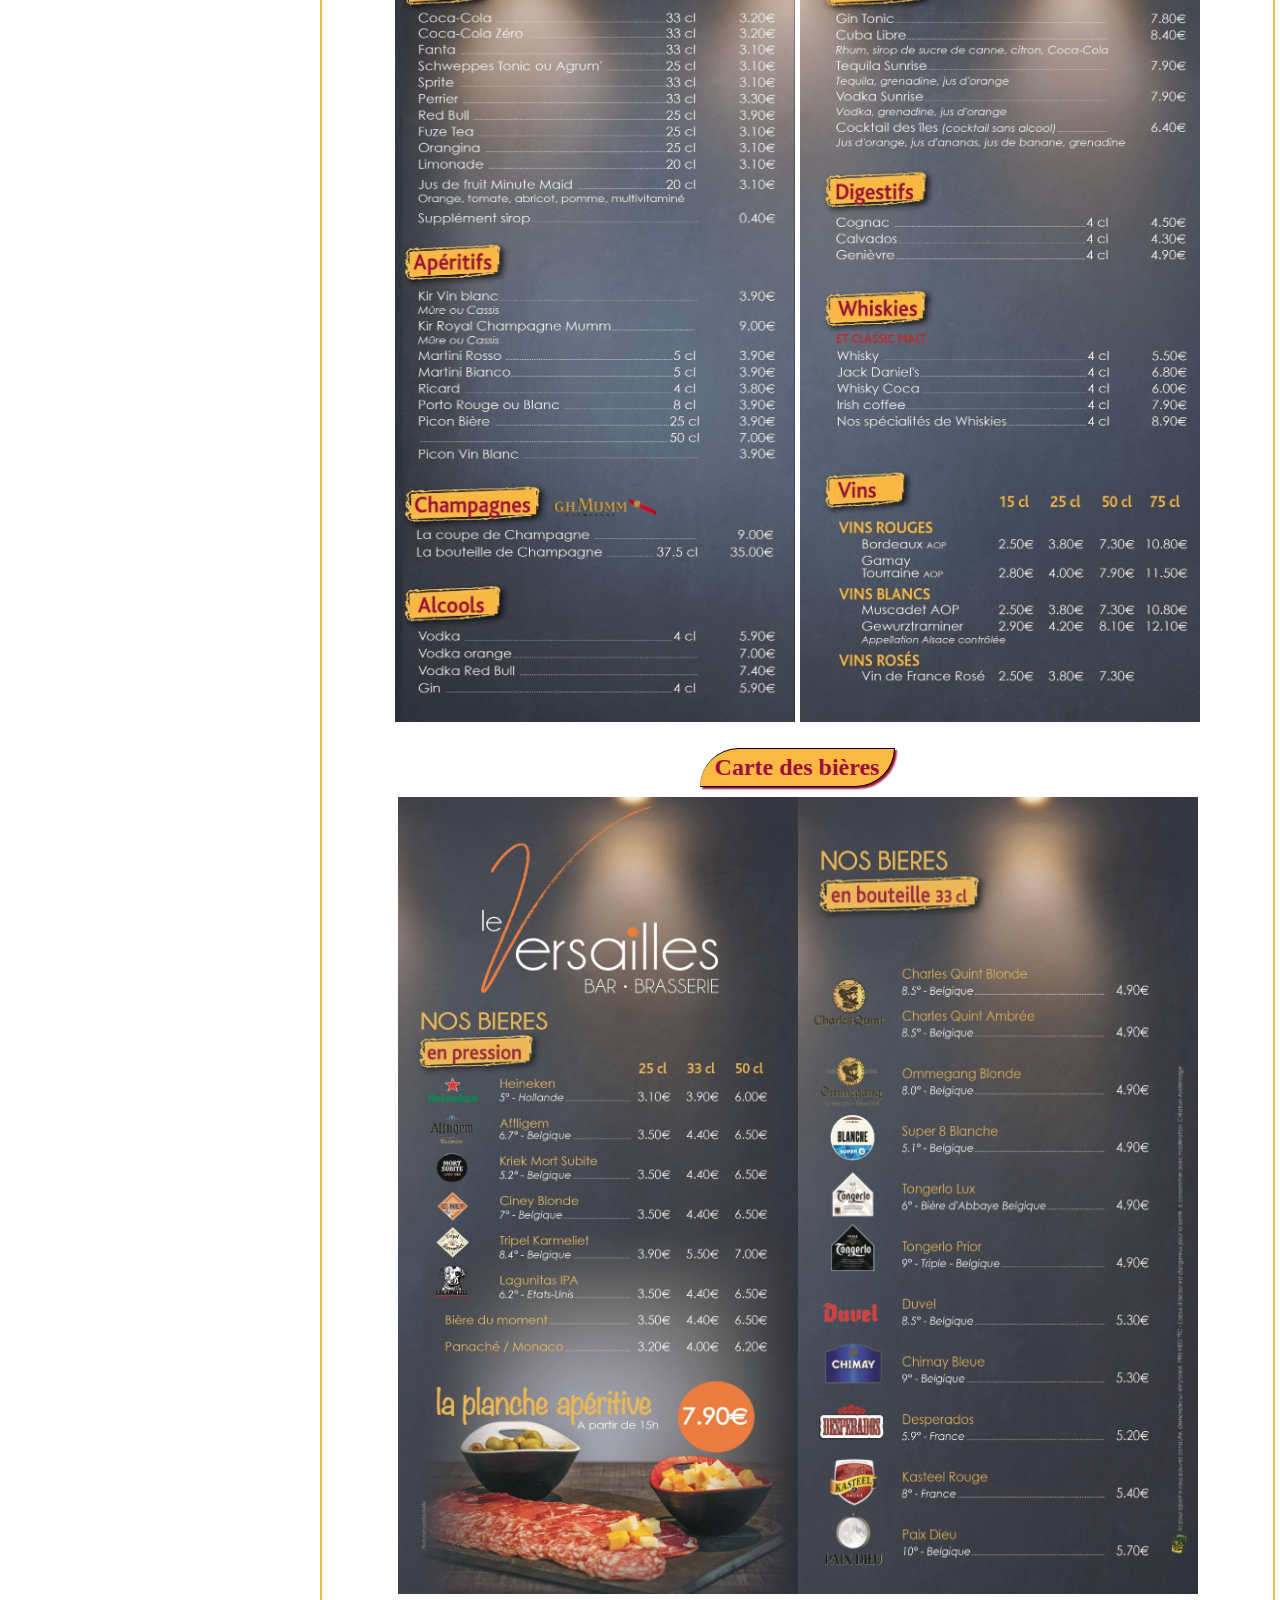
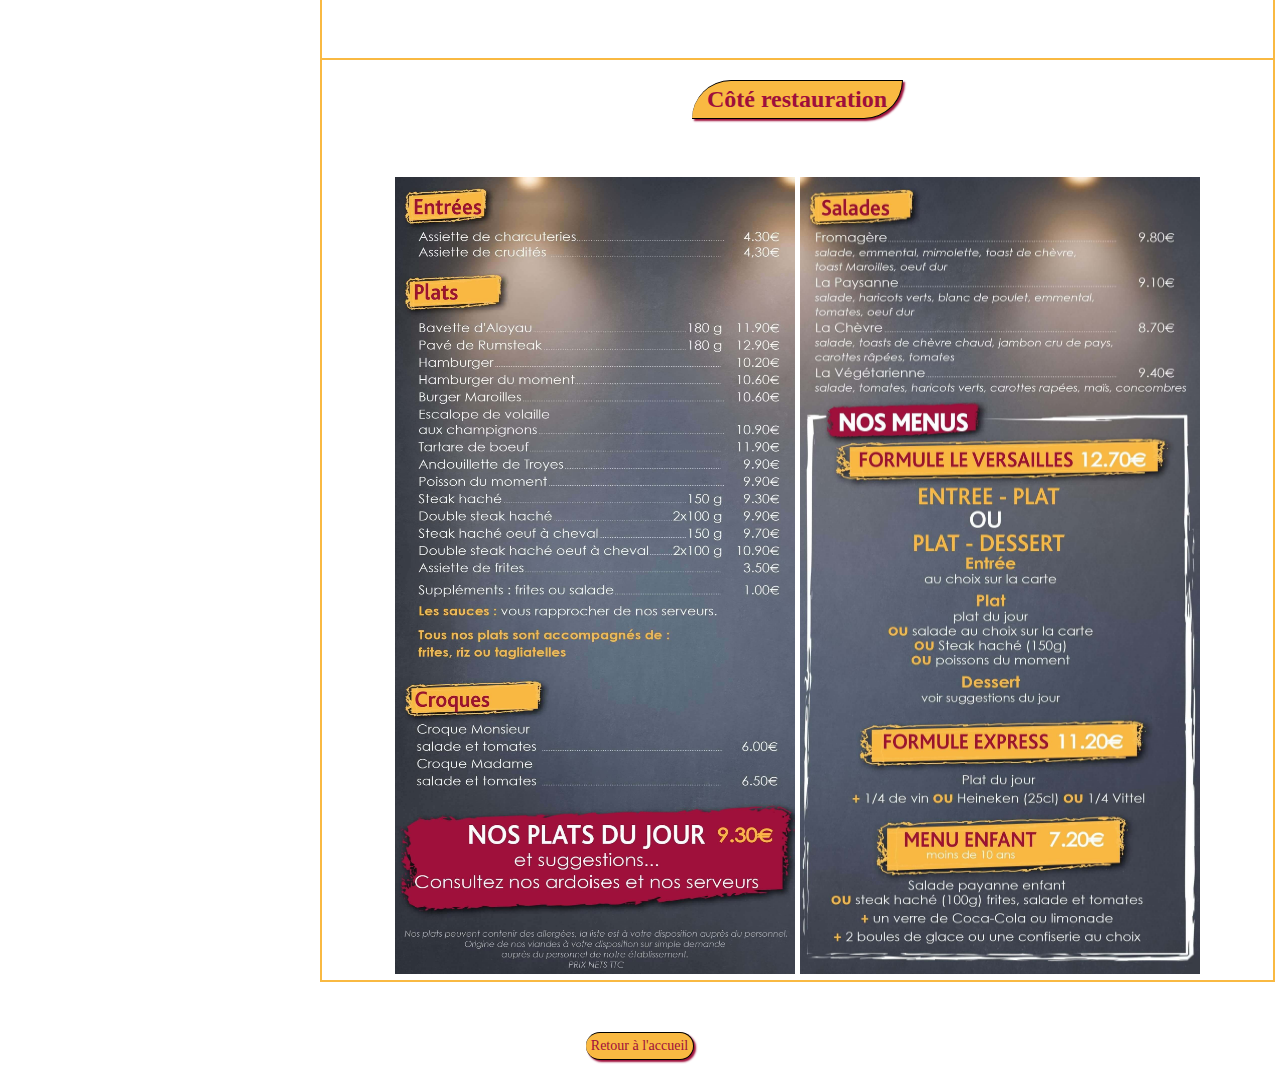
==== commit 9e924d7c: "Add files via upload" ====
--- a/Cartes/cartes.html
+++ b/Cartes/cartes.html
@@ -74,7 +74,7 @@
             <div class="topback"><a href="./cartes.html#" title="retour en haut de page"><svg baseProfile="tiny" height="48px" id="Layer_1" version="1.2" viewBox="0 0 24 24" width="48px" xml:space="preserve" xmlns="http://www.w3.org/2000/svg" xmlns:xlink="http://www.w3.org/1999/xlink"><path d="M12,3.172L5.586,9.586c-0.781,0.781-0.781,2.047,0,2.828s2.047,0.781,2.828,0L10,10.828v7.242c0,1.104,0.895,2,2,2  c1.104,0,2-0.896,2-2v-7.242l1.586,1.586C15.977,12.805,16.488,13,17,13s1.023-0.195,1.414-0.586c0.781-0.781,0.781-2.047,0-2.828  L12,3.172z"/></svg></a></div>
         </main>
          <footer>
-            <div class="lastchild2"><a href="./Contact/contact.html" title="contact">Contact</a></div>
+            <div class="lastchild2"><a href="../Contact/contact.html" title="contact">Contact</a></div>
              <div class="centerf foot"><a href="../index.html" title="accueil">Retour à l'accueil</a></div>
         </footer>
     </body>
--- a/styles/html.css
+++ b/styles/html.css
@@ -33,3 +33,39 @@
     border: none;
     border-bottom: 2px solid #f9b942;
 }
+
+h1, h2, h3 {
+     display: inline-block;
+    text-align: center;
+    margin: 10px;
+    padding: 5px 15px 5px 15px;
+    font-family: bradley hand, cursive;
+  color: #9e0f3b;
+     border-bottom: 1px solid black;
+    border-top: 1px solid black;
+        border-right: 1px solid black;
+    border-radius: 40px 0;
+     background-color: #f9b942;
+    box-shadow: 2px 2px 2px #9e0f3b;
+   
+}
+
+h1 {
+    font-size: 30px;
+}
+
+h2 {
+    font-size: 24px;
+}
+
+.title {
+    display: block;
+    text-align: center;
+    margin-top: 10px;
+}
+
+.topback {
+    position: fixed;
+    bottom: 15px;
+    right: 25px;
+}--- a/styles/header.css
+++ b/styles/header.css
@@ -8,26 +8,8 @@
     width: 400px;
 }
 
-
-/*
-* {
-    background-color: grey;
-}
-*/
-/*
-
-header {
-    background-image: radial-gradient(white, grey);
-}
-
-.logo {
-    background-color: transparent;
-}
-*/
-img {
-    width: 400px;
-    padding: 0;
-    
+div.logo {
+    text-align: center;
 }
 
 nav li {
@@ -39,7 +21,7 @@
 }
 
 
-nav li a:hover, aside a:hover{
+nav li a:hover, aside a:hover, footer a:hover{
     color: #f9b942;
     background-color: #9e0f3b;
      border-bottom: 1px solid #9e0f3b;
@@ -48,7 +30,7 @@
     box-shadow: 2px 2px 2px #f9b942;
 }
 
-nav li a:active{
+nav li a:active, footer a:active, aside a:active {
         color: #f9b942;
     box-shadow: 2px 2px 2px #f9b942 inset;
 }
@@ -62,7 +44,7 @@
     display: block;
 }
 
-nav li a, aside a {
+nav li a, aside a, footer a {
     display: inline-block;
   color: #9e0f3b;
   text-decoration: none;
@@ -100,4 +82,58 @@
 
 nav ul li a {
     text-decoration: none;
+}
+
+nav ul li ul li {
+    display: inline-block;
+}
+
+.lastchild {
+    float: right;
+    margin-right: 15px;
+}
+
+.lastchild2 {
+    display: none;
+    text-align: center;
+}
+
+svg {
+    fill: #9e0f3b;
+    display: block;
+    margin: auto;
+}
+
+nav ul li:hover svg {
+    fill: white;
+    margin: unset;
+}
+
+.centerf {
+    display: block;
+    text-align: center;
+    margin: auto;
+    margin-bottom: 15px;
+    font-family: bradley hand, cursive;
+    font-size: 14px;
+}
+
+.foot {
+    margin-top: 50px;
+}
+
+@media (max-width: 700px) {
+.lastchild {
+    display: none;
+    }
+    .lastchild2 {
+        display: block;
+    }
+    nav ul li ul li {
+    display: block;
+        font-size: 16px;
+}
+    .logo {
+        width: 300px;
+    }
 }--- a/styles/cartes.css
+++ b/styles/cartes.css
@@ -1,18 +1,4 @@
-h1, h2 {
-     display: inline-block;
-    text-align: center;
-    margin: auto;
-    padding: 5px 15px 5px 15px;
-    font-family: bradley hand, cursive;
-  color: #9e0f3b;
-     border-bottom: 1px solid black;
-    border-top: 1px solid black;
-        border-right: 1px solid black;
-    border-radius: 40px 0;
-     background-color: #f9b942;
-    box-shadow: 2px 2px 2px #9e0f3b;
-   
-}
+
 
 main {
         border-top: 2px solid #f9b942;
@@ -25,7 +11,7 @@
 } 
 
 
-div {
+main div {
     display: block;
     text-align: center;
     margin-top: 10px;
@@ -37,31 +23,12 @@
     margin: auto;
 }
 
-h1 {
-    font-size: 30px;
-}
 
-h2 {
-    font-size: 24px;
-}
 
 figure img {
     max-width: 90%;
     width: 400px;
     height: 797px;
-}
-
-p.center {
-    display: block;
-    text-align: center;
-    margin: auto;
-    margin-bottom: 15px;
-    font-family: bradley hand, cursive;
-}
-
-.double {
-    width: 800px;
-    max-width: 100%;
 }
 
 aside ul {
@@ -70,7 +37,7 @@
 
 aside {
     float: left;
-    width: 15%;
+    width: 25%;
     display: inline-block;
     position: sticky;
     top: 0;
@@ -78,7 +45,9 @@
 
 aside a {
     border-radius: 0;
-    width: 170%;
+    display: block;
+    width: 97%;
+    margin-bottom: 1px;
 }
 
 .topback {
@@ -92,6 +61,11 @@
     margin-left: 5px;
 }
 
-svg {
-    margin: 0;
+@media (max-width: 600px) {
+    aside {
+        display: none;
+    }
+    main {
+        margin-left: 5px;
+    }
 }